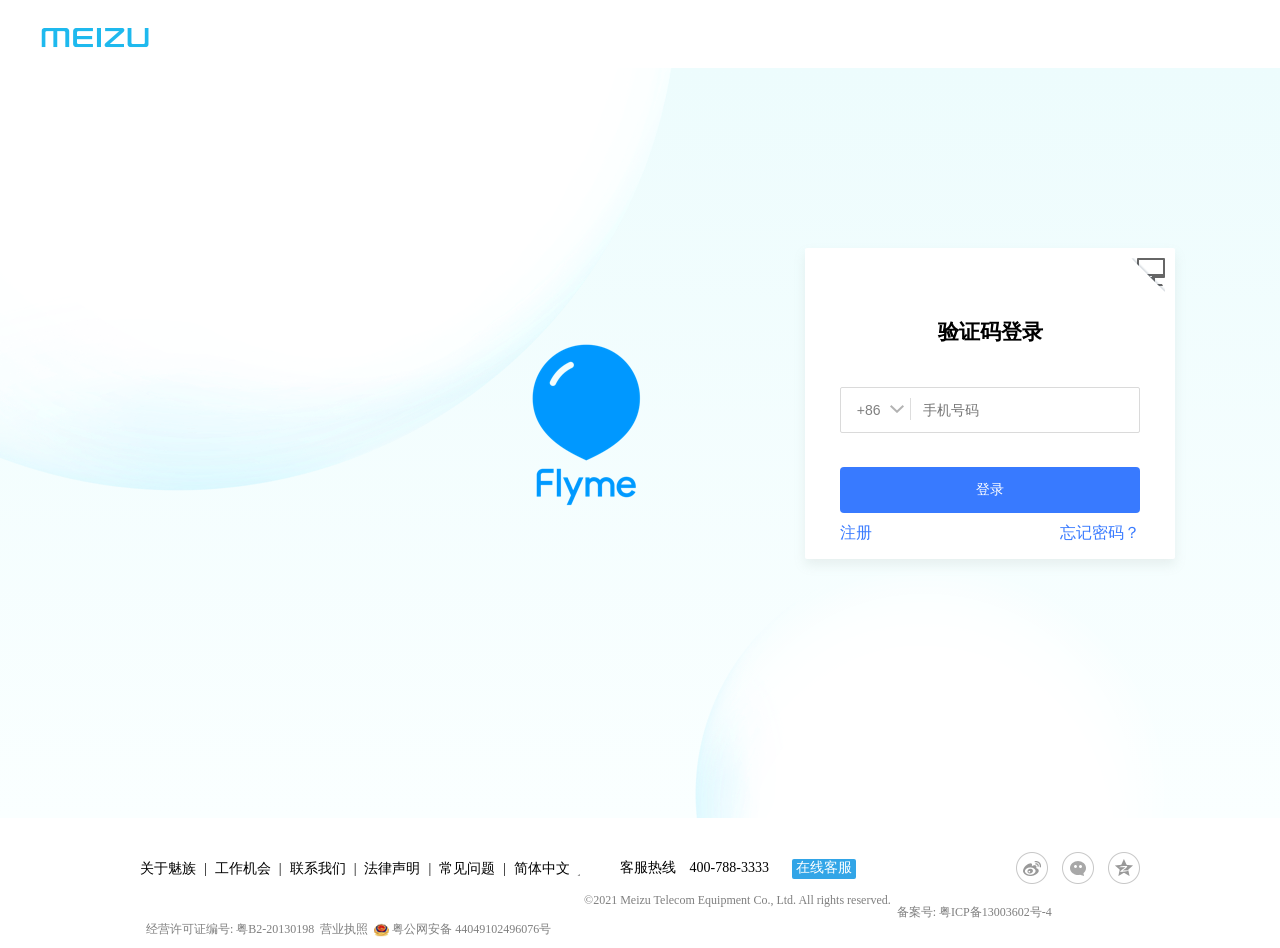
==== src/html/login1.html @ 4838d40f "v0.0.7" ====
<!DOCTYPE html>
<html lang="en">

<head>
    <meta charset="UTF-8">
    <meta name="viewport" content="width=device-width, initial-scale=1.0">
    <title>Document</title>
    <link rel="stylesheet" href="../styles/login1.css">
</head>

<body>
    <div class="content">
        <div class="header-wrapper">
            <a href="" class="logo">
                <i></i>
            </a>
        </div>
        <div class="banner-box">
            <div class="bg-box">
                <form action="" class="main-form">
                    <div class="tab-title">
                        <h3>验证码登录</h3>
                    </div>
                    <div class="tip-box">
                        <i class="err-icon"></i>
                        <span class="tip-font"></span>
                        <span class="close-icon"></span>
                    </div>
                    <div class="normalInput">
                        <div class="phone-text">
                            <span class="code-phone">
                             <input value="+86" class="ipt-cycode">
                             <i></i>
                            </span>
                            <input type="text" name="phone" id="phone" placeholder="手机号码" maxlength="20" class="ipt-phone">

                        </div>
                        <div class="cycode-container">
                            <div class="country-code">
                                <div class="container">
                                    <div class="head">常用</div>
                                    <ul>
                                        <li>
                                            <span class="record-country">中国</span>
                                            <span class="record-code">+86</span>
                                        </li>
                                        <li>
                                            <span class="record-country">中国台湾</span>
                                            <span class="record-code">+886</span>
                                        </li>
                                        <li>
                                            <span class="record-country">中国香港</span>
                                            <span class="record-code">+852</span>
                                        </li>
                                        <li>
                                            <span class="record-country">Brazil</span>
                                            <span class="record-code">+55</span>
                                        </li>
                                        <li>
                                            <span class="record-country">India</span>
                                            <span class="record-code">+91</span>
                                        </li>
                                        <li>
                                            <span class="record-country">Indonesia</span>
                                            <span class="record-code">+62</span>
                                        </li>
                                        <li>
                                            <span class="record-country">Malaysia</span>
                                            <span class="record-code">+60</span>
                                        </li>
                                    </ul>
                                </div>
                            </div>
                        </div>
                    </div>
                    <div class="geeDiv">
                        <p style="display: none;">正在加载验证码......</p>
                    </div>
                    <div class="geetest-holder">
                        <div class="geetest-btn">
                            <div class="geetest-radar"></div>
                            <div class="geetest-radar-tip">
                                <span class="geetest-radar-tip-content">点击按钮进行验证</span>
                                <span class="geetest-reset-tip-content">请点击重试</span>
                            </div>
                            <a class="geetest-logo" href=""></a>
                        </div>
                    </div>
                    <a class="fullBtnBlue" href="">登录</a>
                    <div class="transferField">
                        <a class="forgetpsw" href="">忘记密码？</a>
                        <a class="register" href="">注册</a>
                    </div>
                    <a class="qr-btn" href=""></a>
                </form>
            </div>
        </div>
    </div>
    <div class="flyme-footer">
        <div class="footter-wrapper">
            <div class="footer-layer">
                <div class="footer-innerLink">
                    <a href="">关于魅族</a>
                    <span>|</span>
                    <a href="">工作机会</a>
                    <span>|</span>
                    <a href="">联系我们</a>
                    <span>|</span>
                    <a href="">法律声明</a>
                    <span>|</span>
                    <a href="">常见问题</a>
                    <span>|</span>
                    <div class="footer-language">
                        简体中文&nbsp;&nbsp;&nbsp;&nbsp;
                        <div class="footer-language-menu">
                            <a class="checked" href="">简体中文</a>
                            <a class="eng" href="">
                                English
                            </a>
                        </div>
                    </div>
                </div>
                <div class="footer-service">
                    <span class="service-label">
                        客服热线
                    </span>
                    <span class="service-num">400-788-3333</span>
                    <a class="service-online" href="">在线客服</a>
                </div>
                <div class="footer-outerLink">
                    <a class="footer-sinaMblog" href="">
                        <i></i>
                    </a>
                    <a class="footer-weChat" href="">
                        <i></i>
                        <div class="wechatPic"></div>
                    </a>
                    <a class="footer-qzone" href="">
                        <i></i>
                    </a>
                </div>
            </div>
            <div class="flymeCopyright">
                <div class="copyrightInner clear">
                    <span>©2021 Meizu Telecom Equipment Co., Ltd. All rights reserved.</span>
                    <a href="">备案号: 粤ICP备13003602号-4</a>
                    <a href="">经营许可证编号: 粤B2-20130198</a>
                    <a href="">营业执照</a>
                    <a class="pic" href="">粤公网安备 44049102496076号</a>
                </div>
            </div>
        </div>
    </div>

</body>

</html>
---- src/styles/login1.css ----
@charset 'utf-8';
* {
  margin: 0;
  padding: 0;
  box-sizing: border-box;
}
em {
  font-style: normal;
}
li {
  list-style-type: none;
}
a {
  text-decoration: none!important;
  color: #515151;
}
.clear::after {
  content: "";
  clear: both;
  display: block;
}
.content {
  width: 100%;
  position: relative;
}
.content .header-wrapper {
  width: 1200px;
  margin: 0 auto;
  height: auto;
  padding-top: 28px;
  padding-bottom: 40px;
}
.content .header-wrapper .logo {
  float: left;
  height: 20px;
  width: 110px;
  overflow: hidden;
  display: block;
}
.content .header-wrapper .logo i {
  background: url(../img/base.png) -2px -4px no-repeat;
  display: block;
  width: 100%;
  height: 100%;
}
.content .banner-box {
  height: 750px;
  position: relative;
  background: linear-gradient(180deg, #edfcfd 0%, #faffff 100%);
}
.content .banner-box::before {
  position: absolute;
  top: 0;
  left: 0;
  bottom: 0;
  right: 0;
  content: '';
  background: url(../img/pic-flyme.png) no-repeat;
  background-position: 50% 50%;
}
.content .banner-box .bg-box {
  position: relative;
  width: 1240px;
  height: 750px;
  margin: 0 auto;
}
.content .banner-box .bg-box .main-form {
  position: absolute;
  top: 24%;
  right: 85px;
  background-color: #FFF;
  padding: 35px 35px 10px;
  border-radius: 2px;
  box-shadow: 0 6px 12px 0 rgba(138, 153, 150, 0.15);
}
.content .banner-box .bg-box .tab-title {
  font-size: 18px;
  margin-top: 35px;
  width: 300px;
  text-align: center;
}
.content .banner-box .bg-box .tip-box {
  visibility: hidden;
  position: relative;
  height: 33px;
  display: table;
  width: 100%;
  margin-bottom: 4px;
  margin-top: 4px;
  border: solid 1px #ffc2b3;
  background: #ffd1ca;
  border-radius: 2px;
}
.content .banner-box .bg-box .tip-box .err-icon {
  background: url(../img/error-ico.png);
  width: 16px;
  height: 16px;
  display: inline-block;
  position: absolute;
  top: 10px;
  left: 10px;
}
.content .banner-box .bg-box .tip-box .tip-font {
  color: #666;
  font-size: 12px;
  padding-right: 25px;
  padding-left: 35px;
  display: table-cell;
  vertical-align: middle;
}
.content .banner-box .bg-box .tip-box .close-icon {
  background: url(../img/close-ico.png) no-repeat;
  cursor: pointer;
  width: 16px;
  height: 16px;
  display: inline-block;
  position: absolute;
  top: 12px;
  right: 10px;
}
.content .banner-box .normalInput {
  width: 100%;
  position: relative;
  padding: 0px 10px;
  height: 46px;
  line-height: 22px;
  font-size: 14px;
  margin-bottom: 20px;
  border: 1px solid #dadada;
  outline: none;
  color: #474747;
  border-radius: 2px;
}
.content .banner-box .normalInput .phone-text {
  padding-top: 10px;
}
.content .banner-box .normalInput .phone-text input {
  vertical-align: middle;
  font-size: 14px;
  margin-bottom: 0;
  line-height: 22px;
  height: 18px;
  outline: none;
  border: 0;
}
.content .banner-box .normalInput .phone-text .code-phone {
  display: inline-block;
  width: 60px;
  border-right: 1px solid #DDD;
  cursor: pointer;
}
.content .banner-box .normalInput .phone-text .code-phone .ipt-cycode {
  width: 60%;
  color: grey;
  text-align: center;
  cursor: pointer;
}
.content .banner-box .normalInput .phone-text .code-phone i {
  display: inline-block;
  width: 14px;
  height: 8px;
  background: url(../img/arrow-down.png) no-repeat center;
}
.content .banner-box .normalInput .phone-text .ipt-phone {
  width: 74%;
  text-indent: 8px;
}
.content .banner-box .normalInput .cycode-container {
  display: none;
  width: 100%;
  height: 210px;
  line-height: 30px;
  background: #FFF;
  border: 1px solid #E8E8E8;
  overflow-x: hidden;
  overflow-y: auto;
  position: absolute;
  left: -1px;
  top: 50px;
  z-index: 500;
  color: #000;
}
.content .banner-box .normalInput .cycode-container .head {
  background: #F9F9F9;
  padding-left: 10px;
}
.content .banner-box .normalInput .cycode-container li {
  padding: 0 10px;
  cursor: pointer;
  overflow: hidden;
}
.content .banner-box .normalInput .cycode-container li:hover {
  background: #F9F9F9;
}
.content .banner-box .normalInput .cycode-container li .record-country {
  height: 30px;
  float: left;
  cursor: pointer;
}
.content .banner-box .normalInput .cycode-container li .record-code {
  float: right;
  height: 30px;
}
.content .banner-box .geetest-holder {
  height: 44px;
  width: 276px;
  position: relative;
  display: none;
}
.content .banner-box .geetest-holder .geetest-btn {
  position: absolute;
  top: 0;
  border: 1px solid #ccc;
  border-radius: 2px;
  width: 100%;
  height: 100%;
  cursor: pointer;
  opacity: 1;
  left: 0;
  background-image: linear-gradient(180deg, #ffffff 0%, #f3f3f3 100%);
}
.content .banner-box .geetest-holder .geetest-btn .geetest-radar {
  position: absolute;
  margin: 6px;
  width: 30px;
  height: 30px;
}
.content .banner-box .geetest-holder .geetest-btn .geetest-radar-tip {
  position: absolute;
  top: 0;
  left: 0;
  box-sizing: border-box;
  padding: 0 46px 0 46px;
  height: 42px;
  width: 100%;
  line-height: 42px;
  font-size: 14px;
  color: #666;
  white-space: nowrap;
  text-align: left;
}
.content .banner-box .geetest-holder .geetest-btn .geetest-radar-tip .geetest-radar-tip-content {
  line-height: 42px;
  font-size: 14px;
  white-space: nowrap;
  text-align: left;
}
.content .banner-box .geetest-holder .geetest-btn .geetest-radar-tip .geetest-reset-tip-content {
  margin-left: 5px;
  color: #005aff;
  cursor: pointer;
  display: none;
  line-height: 42px;
  font-size: 14px;
  white-space: nowrap;
  text-align: left;
}
.content .banner-box .geetest-holder .geetest-btn .geetest-logo {
  background: url(../img/sprite.1.5.8.png) no-repeat;
  position: absolute;
  left: 242px;
  width: 20px;
  height: 20px;
  top: 11px;
  background-size: 290%;
  background-position: 0 41.33858%;
}
.content .banner-box .fullBtnBlue {
  display: block;
  width: 300px;
  background: #387aff;
  height: 46px;
  font-size: 14px;
  line-height: 46px;
  text-align: center;
  margin-bottom: 10px;
  border-radius: 4px;
  cursor: pointer;
  color: #fff;
  margin-top: 34px;
}
.content .banner-box .transferField {
  margin-bottom: 5px;
}
.content .banner-box .transferField .forgetpsw {
  float: right;
}
.content .banner-box .transferField a:visited {
  color: #387aff;
}
.content .banner-box .transferField a:hover {
  color: #3058df;
}
.content .banner-box .qr-btn {
  position: absolute;
  background: url(../img/pc.png) no-repeat center;
  top: 10px;
  right: 10px;
  width: 35px;
  height: 35px;
  cursor: pointer;
}
.flyme-footer {
  width: 100%;
  height: 130px;
  border-top: solid 1px #E5E6E7;
  color: black;
  border-color: transparent;
}
.flyme-footer .footter-wrapper {
  width: 1000px;
  margin: 24px auto 30px;
}
.flyme-footer .footter-wrapper .footer-layer {
  height: 50px;
  line-height: 50px;
}
.flyme-footer .footter-wrapper .footer-layer .footer-innerLink {
  float: left;
}
.flyme-footer .footter-wrapper .footer-layer .footer-innerLink a {
  font-size: 14px;
  color: black;
}
.flyme-footer .footter-wrapper .footer-layer .footer-innerLink span {
  margin: 0px 4px;
  font-size: 14px;
}
.flyme-footer .footter-wrapper .footer-layer .footer-innerLink .footer-language {
  display: inline;
  position: relative;
  background: url(../img/base.png) -80px -150px no-repeat;
  overflow: hidden;
  cursor: default;
  font-size: 14px;
  color: black;
}
.flyme-footer .footter-wrapper .footer-layer .footer-innerLink .footer-language:hover .footer-language-menu {
  display: block;
}
.flyme-footer .footter-wrapper .footer-layer .footer-innerLink .footer-language .footer-language-menu {
  border-radius: 2px;
  background-color: #FEFEFE;
  position: absolute;
  border: solid 1px #E1E4E8;
  overflow: hidden;
  left: -8px;
  bottom: 16px;
  display: none;
  width: 77px;
  height: 80px;
}
.flyme-footer .footter-wrapper .footer-layer .footer-innerLink .footer-language .footer-language-menu .checked {
  color: #1daeed;
}
.flyme-footer .footter-wrapper .footer-layer .footer-innerLink .footer-language .footer-language-menu .eng {
  color: #000000;
}
.flyme-footer .footter-wrapper .footer-layer .footer-innerLink .footer-language .footer-language-menu .eng:hover {
  color: #515151;
}
.flyme-footer .footter-wrapper .footer-layer .footer-innerLink .footer-language a {
  display: block;
  height: 40px;
  line-height: 40px;
  width: 118px;
  margin: 0px auto;
  text-decoration: none;
  border-bottom: solid 1px #E4E7E9;
  font-size: 14px;
  color: #000000;
  text-align: left;
  padding-left: 10px;
  outline: none;
}
.flyme-footer .footter-wrapper .footer-layer .footer-service {
  font-size: 14px;
  color: black;
  float: left;
  margin-left: 36px;
}
.flyme-footer .footter-wrapper .footer-layer .footer-service .service-label {
  margin-right: 10px;
}
.flyme-footer .footter-wrapper .footer-layer .footer-service .service-num {
  margin-right: 20px;
}
.flyme-footer .footter-wrapper .footer-layer .footer-service .service-online {
  display: inline-block;
  height: 20px;
  line-height: 18px;
  width: 64px;
  color: white;
  background-color: #32a5e7;
  border-radius: 2px;
  text-align: center;
}
.flyme-footer .footter-wrapper .footer-layer .footer-outerLink {
  position: relative;
  float: right;
  padding-top: 9px;
}
.flyme-footer .footter-wrapper .footer-layer .footer-outerLink a {
  margin-left: 10px;
  display: inline-block;
  overflow: hidden;
  width: 32px;
  height: 32px;
}
.flyme-footer .footter-wrapper .footer-layer .footer-outerLink .footer-sinaMblog i {
  background-position: -218px -91px;
}
.flyme-footer .footter-wrapper .footer-layer .footer-outerLink .footer-sinaMblog:hover i {
  background-position: -218px -137px;
}
.flyme-footer .footter-wrapper .footer-layer .footer-outerLink .footer-weChat i {
  background-position: -302px -91px;
}
.flyme-footer .footter-wrapper .footer-layer .footer-outerLink .footer-weChat:hover i {
  background-position: -302px -137px;
}
.flyme-footer .footter-wrapper .footer-layer .footer-outerLink .footer-weChat:hover .wechatPic {
  display: block;
}
.flyme-footer .footter-wrapper .footer-layer .footer-outerLink .footer-qzone i {
  background-position: -344px -91px;
}
.flyme-footer .footter-wrapper .footer-layer .footer-outerLink .footer-qzone:hover i {
  background-position: -344px -137px;
}
.flyme-footer .footter-wrapper .footer-layer .footer-outerLink i {
  display: inline-block;
  width: 100%;
  height: 100%;
  overflow: hidden;
  background: url(../img/base.png) no-repeat;
}
.flyme-footer .footter-wrapper .footer-layer .footer-outerLink .wechatPic {
  background: url(../img/weixin.png) no-repeat;
  width: 310px;
  height: 270px;
  position: absolute;
  top: -260px;
  right: -92px;
  display: none;
}
.flyme-footer .footter-wrapper .flymeCopyright {
  width: 100%;
}
.flyme-footer .footter-wrapper .flymeCopyright .copyrightInner {
  width: 1000px;
  margin: 0px auto;
}
.flyme-footer .footter-wrapper .flymeCopyright .copyrightInner span {
  color: #7f7f7f;
  float: left;
  font-size: 12px;
}
.flyme-footer .footter-wrapper .flymeCopyright .copyrightInner a {
  white-space: nowrap;
  float: left;
  color: #7f7f7f;
  margin-left: 6px;
  font-size: 12px;
}
.flyme-footer .footter-wrapper .flymeCopyright .copyrightInner .pic {
  background: url(../img/下载\ \(3\).png) no-repeat;
  background-size: 15px 14px;
  padding-left: 18px;
  background-position-y: center;
}
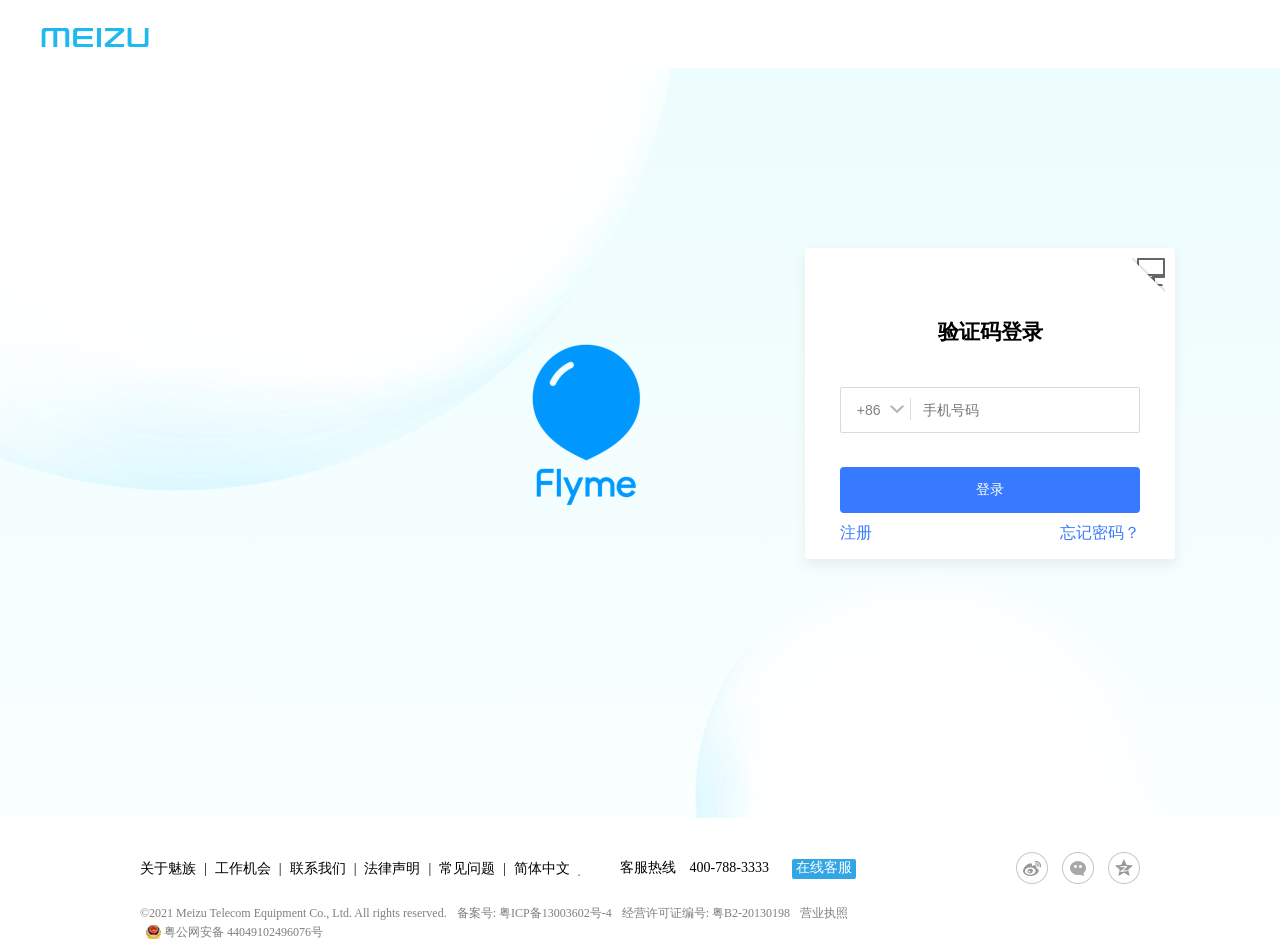
==== commit 8baa6853: "v0.0.8" ====
--- a/src/html/login1.html
+++ b/src/html/login1.html
@@ -141,7 +141,7 @@
                 </div>
             </div>
             <div class="flymeCopyright">
-                <div class="copyrightInner clear">
+                <div class="copyrightInner">
                     <span>©2021 Meizu Telecom Equipment Co., Ltd. All rights reserved.</span>
                     <a href="">备案号: 粤ICP备13003602号-4</a>
                     <a href="">经营许可证编号: 粤B2-20130198</a>
--- a/src/styles/login1.css
+++ b/src/styles/login1.css
@@ -449,23 +449,21 @@
 }
 .flyme-footer .footter-wrapper .flymeCopyright .copyrightInner {
   width: 1000px;
-  margin: 0px auto;
+  margin: 10px auto;
 }
 .flyme-footer .footter-wrapper .flymeCopyright .copyrightInner span {
   color: #7f7f7f;
-  float: left;
   font-size: 12px;
 }
 .flyme-footer .footter-wrapper .flymeCopyright .copyrightInner a {
   white-space: nowrap;
-  float: left;
   color: #7f7f7f;
   margin-left: 6px;
   font-size: 12px;
 }
 .flyme-footer .footter-wrapper .flymeCopyright .copyrightInner .pic {
   background: url(../img/下载\ \(3\).png) no-repeat;
-  background-size: 15px 14px;
+  background-size: 15px 17px;
   padding-left: 18px;
   background-position-y: center;
 }
